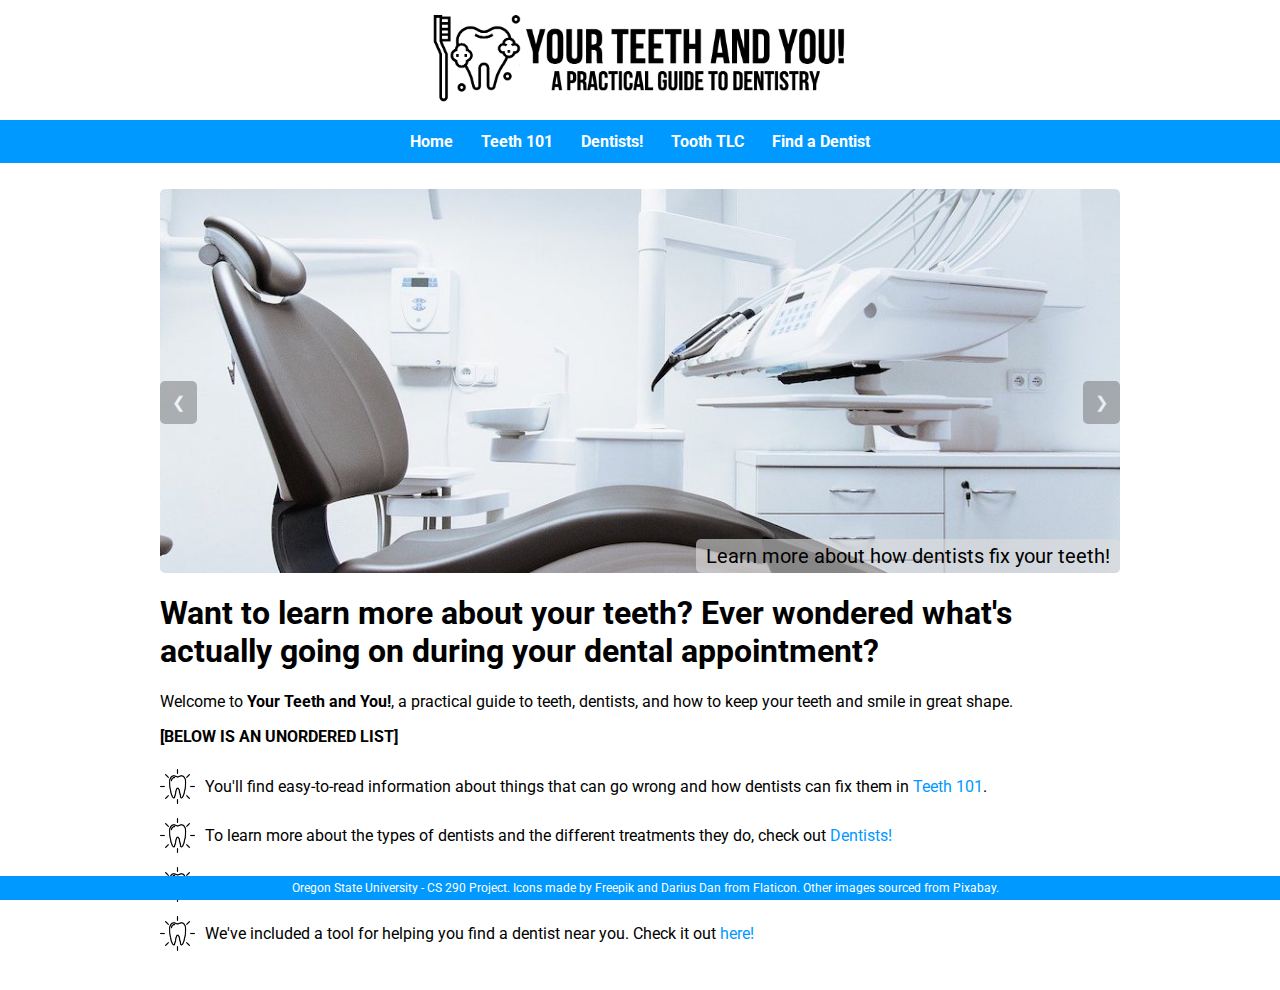
==== index.html @ a54ddd71 "Update index.html" ====
<!DOCTYPE html>
<html>
<head>
  <meta charset="UTF-8" name="viewport" content="width=device-width, initial-scale=1">
  <title>Home</title>
  <link rel="stylesheet" href="styles.css">
  <link rel="shortcut icon" href="Images/favicon.ico">
  <link href="https://fonts.googleapis.com/css2?family=Roboto&display=swap" rel="stylesheet">
</head>
<body>
<!-- Header with Logo -->
<div class="header">
  <a href="https://alankuo-osu.github.io/CS290-Project/index.html"><img src="Images/logo.png"></a>
</div>
<!-- Navbar  -->
<div id="navbar">
  <a href="https://alankuo-osu.github.io/CS290-Project/index.html" id="homeLink">Home</a>
  <a href="https://alankuo-osu.github.io/CS290-Project/teeth101.html">Teeth 101</a>
  <a href="https://alankuo-osu.github.io/CS290-Project/dentists.html">Dentists!</a>
  <a href="https://alankuo-osu.github.io/CS290-Project/toothtlc.html">Tooth TLC</a>
  <a href="https://alankuo-osu.github.io/CS290-Project/finddentist.html">Find a Dentist</a>
</div>
<!-- Content -->
<div class="content">
  <div class="slidesContainer">
    <img id="slide1" src="Images/dental_chair.jpg">
    <img id="slide2" src="Images/dental_kid.jpeg">
    <img id="slide3" src="Images/brushing_teeth.jpg">
    <button class = "slideButtons" id ="leftButton" onclick="changeSlide(-1, 1)">&#10094;</button>
    <button class = "slideButtons" id = "rightButton" onclick="changeSlide(+1, 1)">&#10095;</button>
    <div class="captions" id="caption1">Learn more about how dentists fix your teeth!</div>
    <div class="captions" id="caption2">Learn about the different types of dentists!</div>
    <div class="captions" id="caption3">Learn how to take care of your teeth and smile!</div>
  </div>
  <h1>Want to learn more about your teeth? Ever wondered what's actually going on during your dental appointment?</h1>
  <p>Welcome to <strong>Your Teeth and You!</strong>, a practical guide to teeth, dentists, and how to keep your teeth and smile in great shape.</p>
  <p><strong>[BELOW IS AN UNORDERED LIST]</strong></p>
  <ul>
    <li>You'll find easy-to-read information about things that can go wrong and how dentists can fix them in <a href="https://alankuo-osu.github.io/CS290-Project/teeth101.html">Teeth 101</a>.</li>
    <li>To learn more about the types of dentists and the different treatments they do, check out <a href="https://alankuo-osu.github.io/CS290-Project/dentists.html">Dentists!</a></li>
    <li>Interested in ways to take good care of your teeth? You'll find lots of information on oral hygiene and care in <a href="https://alankuo-osu.github.io/CS290-Project/toothtlc.html">Tooth TLC</a>!</li>
    <li>We've included a tool for helping you find a dentist near you. Check it out <a href="https://alankuo-osu.github.io/CS290-Project/finddentist.html">here!</a></li>
  </ul>
</div>
<script src="script.js"></script>
<!-- Fixed Footer -->
<div id="footer">Oregon State University - CS 290 Project. Icons made by <a target="_blank" href="https://www.flaticon.com/authors/freepik" title="Freepik">Freepik</a> and <a target="_blank" href="https://www.flaticon.com/authors/darius-dan" title="Darius Dan">Darius Dan</a> from <a target="_blank" href="https://www.flaticon.com/" title="Flaticon">Flaticon</a>. Other images sourced from <a target="_blank" href="https://pixabay.com/">Pixabay</a>.</div>
</body>
</html>
---- styles.css ----
body{
  margin:0px;
  font-family: 'Roboto', sans-serif;
}

ul {
  padding:0;
  margin:0;
}


li {
  margin: 0;
  padding: 15px 0 15px 45px;
  list-style: none;
  background-image: url('Images/tooth_bullet_point.png');
  background-repeat: no-repeat;
  background-position: left center;
  background-size: 35px;
}

dt {
  font-weight:bold;
  margin-top:15px;
}

dd {
  font-weight:normal;
  margin:0;
  padding:0;
}

fieldset {
  padding-bottom:0px;
}

/*Header and Nav Bar Styles*/
.header {
  padding: 0.5em;
  text-align: center;
}
.header img{
  width:100%;
  max-width:30em;
}
#navbar {
  position:sticky;
  top:0;
  overflow: hidden;
  background-color: #0099ff;
  padding-top: 0.75em;
  padding-bottom: 0.75em;
  text-align:center;
  z-index: 1;
}

#navbar a {
  display: inline-block;
  color: #ffffff;
  text-align: center;
  padding-left:0.75em;
  padding-right:0.75em;
  text-decoration: none;
  opacity:1;
  transition:0.3s ease;
  font-weight:bold;
}

#navbar a:hover {
  opacity:0.7;

}

.content {
  padding:1em;
  padding-bottom: 2em;
  margin:auto;
  width:75%;
}

.content a {
  text-decoration: none;
  color: #0099ff;
  transition:0.1s ease;
}

.content a:hover {
  color:#66c2ff;
  text-decoration: underline;
}

/* Styles for photo Carousel*/

.slidesContainer {
  max-width:1000px;
  margin:auto;
  position:relative;
  overflow:hidden;
  padding:0;
  margin-top:10px;
}

.slidesContainer img {
  margin-left:auto;
  margin-right:auto;
  display:block;
  max-width:100%;
  max-height:100%;
  width:auto;
  overflow:hidden;
  border-radius: 5px;
}

#slide1 {
  opacity:100;
  transition: opacity 3s ease;
  height:auto;
}

#slide2 {
  height:0;
  opacity:0;
  transition: opacity 3s ease;
}

#slide3 {
  height:0;
  opacity:0;
  transition: opacity 3s ease;
}

.captions{
  position: absolute;
  bottom:0%;
  right:0%;
  background:rgb(224,224,224,0.6);
  font-size:1.25em;
  padding:5px 10px;
  border-radius:5px;
}

#caption1 {
  opacity:100%;
}

#caption2 {
  opacity:0%;
}

#caption3 {
  opacity:0%;
}

.slideButtons {
  position: absolute;
  top: 50%;
  background-color: #555;
  color: white;
  font-size: 16px;
  padding: 12px;
  border: none;
  cursor: pointer;
  border-radius: 5px;
  margin-top:-25px;
  transition: 0.6s ease;
  opacity:40%;
  margin:0;
}

#leftButton {

  left:0%;

}
#rightButton {

  right:0%;

}

#rightButton:hover, #leftButton:hover {
  opacity:80%;
}


.tabHeader {
  overflow:hidden;
  background-color:#0099ff;
  margin:0;
  width:100%;
  border:1px solid #ccc;
  border-bottom:0;
  border-top:0;
  margin:auto;
}

.tabButton {
  background-color:#0099ff;
  margin:0;
  cursor: pointer;
  border:none;
  outline:none;
  font-size:16px;
  color:white;
  font-weight:bold;
  padding: 5px 10px;
  transition: 0.2s;
  float:left;
}

.tabButton:hover {
  background-color: #66c2ff!important;
}

#anatomy {
  background-color: #33adff;
}

.tabContent {
  border:1px solid #ccc;
  margin-top:0;
  width:100%;
  overflow:hidden;
  padding:0;
  margin:auto;
  text-align:center;
  height:450px;

}

.tabContent img {
  max-height:300px;
  max-width:100%;
  margin:auto;
}

.contentPic {
  width:50%;
  margin:auto;
  padding:10px;
  height:250px;
  text-align:center;
  position:relative;
  display:inline-block;
  font-size:10px;
}

.contentPic img {
  max-height:200px;
  display:block;
}

.contentText {
  width:80%;
  margin:auto;
  overflow:scroll;
  max-height:150px;
  overflow-x:hidden;
  text-align:left;
  padding:5px;
  border:1px solid #d9d9d9;

}

#cavitiesContent {
  display:none;
}

#otherContent {
  display:none;
}

#fillings {
  background-color: #33adff;
}

#crownsContent {
  display:none;
}

#extractionsContent {
  display:none;
}

#bracesContent {
  display:none;
}

/*Styles for expanding text*/

.unrotated {
  transform:rotate(0deg);
}

.rotated {
  transform:rotate(90deg);
}

.textHeader {
  -webkit-user-select: none;
  -moz-user-select: none; 
  -ms-user-select: none;
  cursor:pointer;
  font-size:30px;
  font-weight:bold;
  display:inline-block;
  margin-bottom:10px;
}

.textContent {
  padding-left:35px;
  overflow:hidden;
  height:0;
}

.triangle {
  font-size:10px;
  float:left;
  padding: 10px
}

/*Style for embedded video*/
#brushingVideo {
  text-align:center;
}

/*Styles for footer*/
#footer {
  background: #0099ff;
  padding:5px;
  color: #FFFFFF;
  font-size: 12px;
  text-align: center;
  position:fixed;
  bottom:0px;
  width:100%;
}

#footer a{
  color: #ffffff;
  text-decoration: none;
  opacity:1;
  transition:0.3s;

}

#footer a:hover {
  opacity:0.6;

}
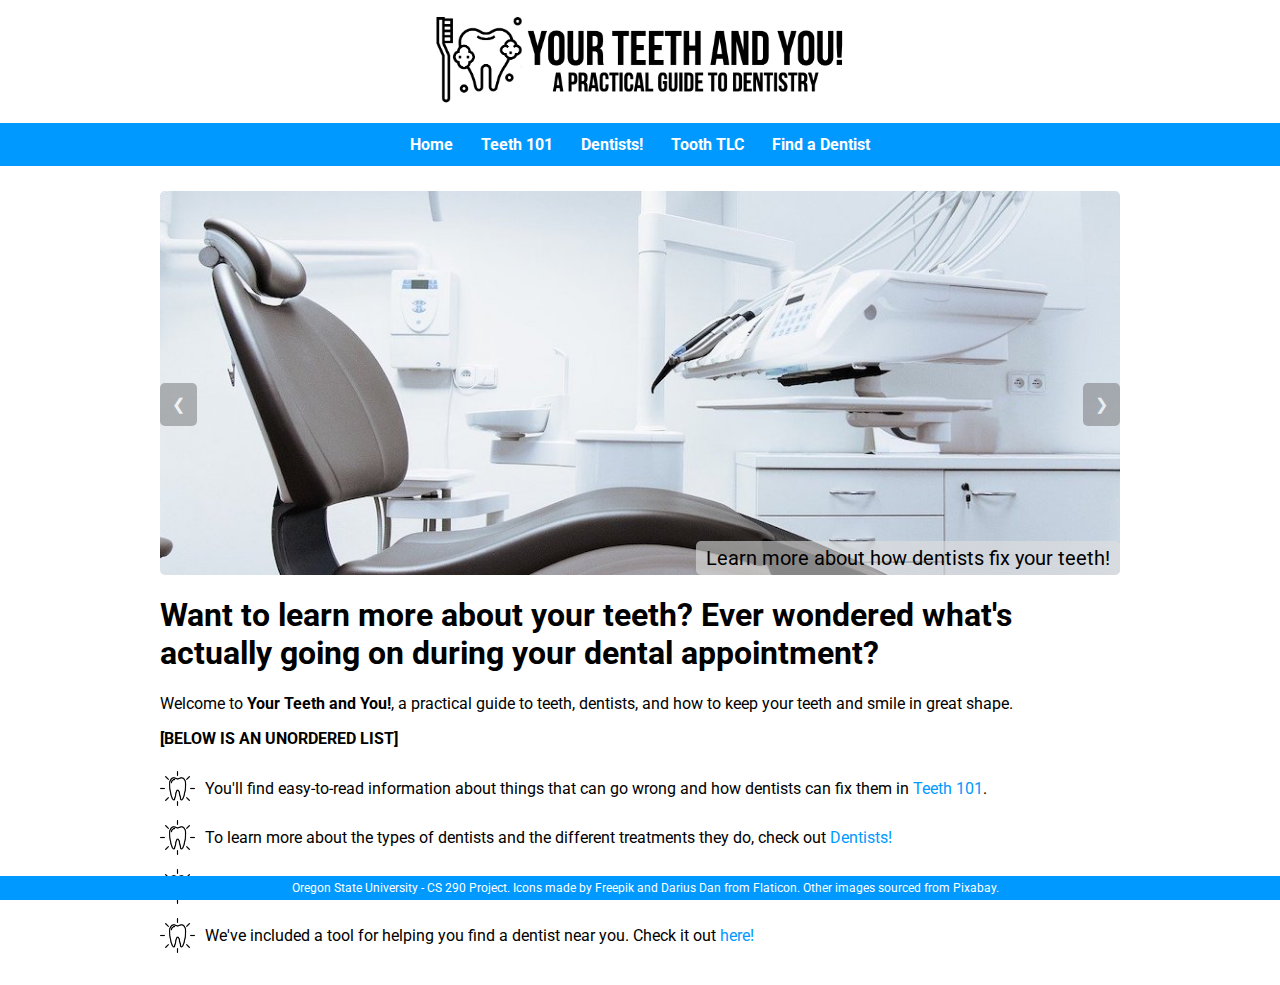
==== commit 43f8f5e6: "root relative paths for images" ====
--- a/index.html
+++ b/index.html
@@ -1,16 +1,17 @@
 <!DOCTYPE html>
-<html>
+<html lang="en">
 <head>
-  <meta charset="UTF-8" name="viewport" content="width=device-width, initial-scale=1">
+  <meta charset="UTF-8">
   <title>Home</title>
+  <meta name="viewport" content="width=device-width, initial-scale=1">
   <link rel="stylesheet" href="styles.css">
-  <link rel="shortcut icon" href="Images/favicon.ico">
+  <link rel="shortcut icon" href="/Images/favicon.ico">
   <link href="https://fonts.googleapis.com/css2?family=Roboto&display=swap" rel="stylesheet">
 </head>
 <body>
 <!-- Header with Logo -->
 <div class="header">
-  <a href="https://alankuo-osu.github.io/CS290-Project/index.html"><img src="Images/logo.png"></a>
+  <a href="https://alankuo-osu.github.io/CS290-Project/index.html"><img src="/Images/logo.png" alt="Site logo"></a>
 </div>
 <!-- Navbar  -->
 <div id="navbar">
@@ -23,9 +24,9 @@
 <!-- Content -->
 <div class="content">
   <div class="slidesContainer">
-    <img id="slide1" src="Images/dental_chair.jpg">
-    <img id="slide2" src="Images/dental_kid.jpeg">
-    <img id="slide3" src="Images/brushing_teeth.jpg">
+    <img id="slide1" src="Images/dental_chair.jpg" alt="A picture of a dental chair">
+    <img id="slide2" src="Images/dental_kid.jpeg" alt="A picture of a dentist treating a child">
+    <img id="slide3" src="Images/brushing_teeth.jpg" alt="A picture of someone brushing their teeth">
     <button class = "slideButtons" id ="leftButton" onclick="changeSlide(-1, 1)">&#10094;</button>
     <button class = "slideButtons" id = "rightButton" onclick="changeSlide(+1, 1)">&#10095;</button>
     <div class="captions" id="caption1">Learn more about how dentists fix your teeth!</div>
@@ -44,6 +45,8 @@
 </div>
 <script src="script.js"></script>
 <!-- Fixed Footer -->
-<div id="footer">Oregon State University - CS 290 Project. Icons made by <a target="_blank" href="https://www.flaticon.com/authors/freepik" title="Freepik">Freepik</a> and <a target="_blank" href="https://www.flaticon.com/authors/darius-dan" title="Darius Dan">Darius Dan</a> from <a target="_blank" href="https://www.flaticon.com/" title="Flaticon">Flaticon</a>. Other images sourced from <a target="_blank" href="https://pixabay.com/">Pixabay</a>.</div>
+<div id="footer">
+  Oregon State University - CS 290 Project. Icons made by <a target="_blank" href="https://www.flaticon.com/authors/freepik" title="Freepik">Freepik</a> and <a target="_blank" href="https://www.flaticon.com/authors/darius-dan" title="Darius Dan">Darius Dan</a> from <a target="_blank" href="https://www.flaticon.com/" title="Flaticon">Flaticon</a>. Other images sourced from <a target="_blank" href="https://pixabay.com/">Pixabay</a>.
+</div>
 </body>
 </html>
--- a/styles.css
+++ b/styles.css
@@ -1,4 +1,4 @@
-
+/*Overall Styles*/
 body{
   margin:0px;
   font-family: 'Roboto', sans-serif;
@@ -9,7 +9,7 @@
   margin:0;
 }
 
-
+/*Style for custom bullet points*/
 li {
   margin: 0;
   padding: 15px 0 15px 45px;
@@ -37,20 +37,22 @@
 
 /*Header and Nav Bar Styles*/
 .header {
-  padding: 0.5em;
+  padding: 10px;
   text-align: center;
 }
+
 .header img{
   width:100%;
-  max-width:30em;
-}
+  max-width:475px;
+}
+
 #navbar {
   position:sticky;
   top:0;
   overflow: hidden;
   background-color: #0099ff;
-  padding-top: 0.75em;
-  padding-bottom: 0.75em;
+  padding-top: 12px;
+  padding-bottom: 12px;
   text-align:center;
   z-index: 1;
 }
@@ -59,8 +61,8 @@
   display: inline-block;
   color: #ffffff;
   text-align: center;
-  padding-left:0.75em;
-  padding-right:0.75em;
+  padding-left:12px;
+  padding-right:12px;
   text-decoration: none;
   opacity:1;
   transition:0.3s ease;
@@ -73,8 +75,8 @@
 }
 
 .content {
-  padding:1em;
-  padding-bottom: 2em;
+  padding:15px;
+  padding-bottom: 25px;
   margin:auto;
   width:75%;
 }
@@ -91,7 +93,6 @@
 }
 
 /* Styles for photo Carousel*/
-
 .slidesContainer {
   max-width:1000px;
   margin:auto;
@@ -113,7 +114,7 @@
 }
 
 #slide1 {
-  opacity:100;
+  opacity:1;
   transition: opacity 3s ease;
   height:auto;
 }
@@ -135,21 +136,21 @@
   bottom:0%;
   right:0%;
   background:rgb(224,224,224,0.6);
-  font-size:1.25em;
+  font-size:20px;
   padding:5px 10px;
   border-radius:5px;
 }
 
 #caption1 {
-  opacity:100%;
+  opacity:1;
 }
 
 #caption2 {
-  opacity:0%;
+  opacity:0;
 }
 
 #caption3 {
-  opacity:0%;
+  opacity:0;
 }
 
 .slideButtons {
@@ -164,26 +165,24 @@
   border-radius: 5px;
   margin-top:-25px;
   transition: 0.6s ease;
-  opacity:40%;
+  opacity:0.4;
   margin:0;
 }
 
 #leftButton {
-
   left:0%;
-
-}
+}
+
 #rightButton {
-
   right:0%;
-
 }
 
 #rightButton:hover, #leftButton:hover {
-  opacity:80%;
-}
-
-
+  opacity:0.8;
+}
+
+/*Styles for tabbed content*/
+/*Tutorial at https://www.w3schools.com/howto/howto_js_tabs.asp used as a knowledge base for styling tabs*/
 .tabHeader {
   overflow:hidden;
   background-color:#0099ff;
@@ -223,10 +222,10 @@
   width:100%;
   overflow:hidden;
   padding:0;
-  margin:auto;
+  margin-right:auto;
+  margin-left:auto;
   text-align:center;
   height:450px;
-
 }
 
 .tabContent img {
@@ -260,21 +259,20 @@
   text-align:left;
   padding:5px;
   border:1px solid #d9d9d9;
-
-}
-
-#cavitiesContent {
-  display:none;
-}
-
-#otherContent {
-  display:none;
 }
 
 #fillings {
   background-color: #33adff;
 }
 
+#cavitiesContent {
+  display:none;
+}
+
+#otherContent {
+  display:none;
+}
+
 #crownsContent {
   display:none;
 }
@@ -287,8 +285,7 @@
   display:none;
 }
 
-/*Styles for expanding text*/
-
+/*Styles for expanding text sections*/
 .unrotated {
   transform:rotate(0deg);
 }
@@ -342,10 +339,8 @@
   text-decoration: none;
   opacity:1;
   transition:0.3s;
-
 }
 
 #footer a:hover {
   opacity:0.6;
-
-}
+}
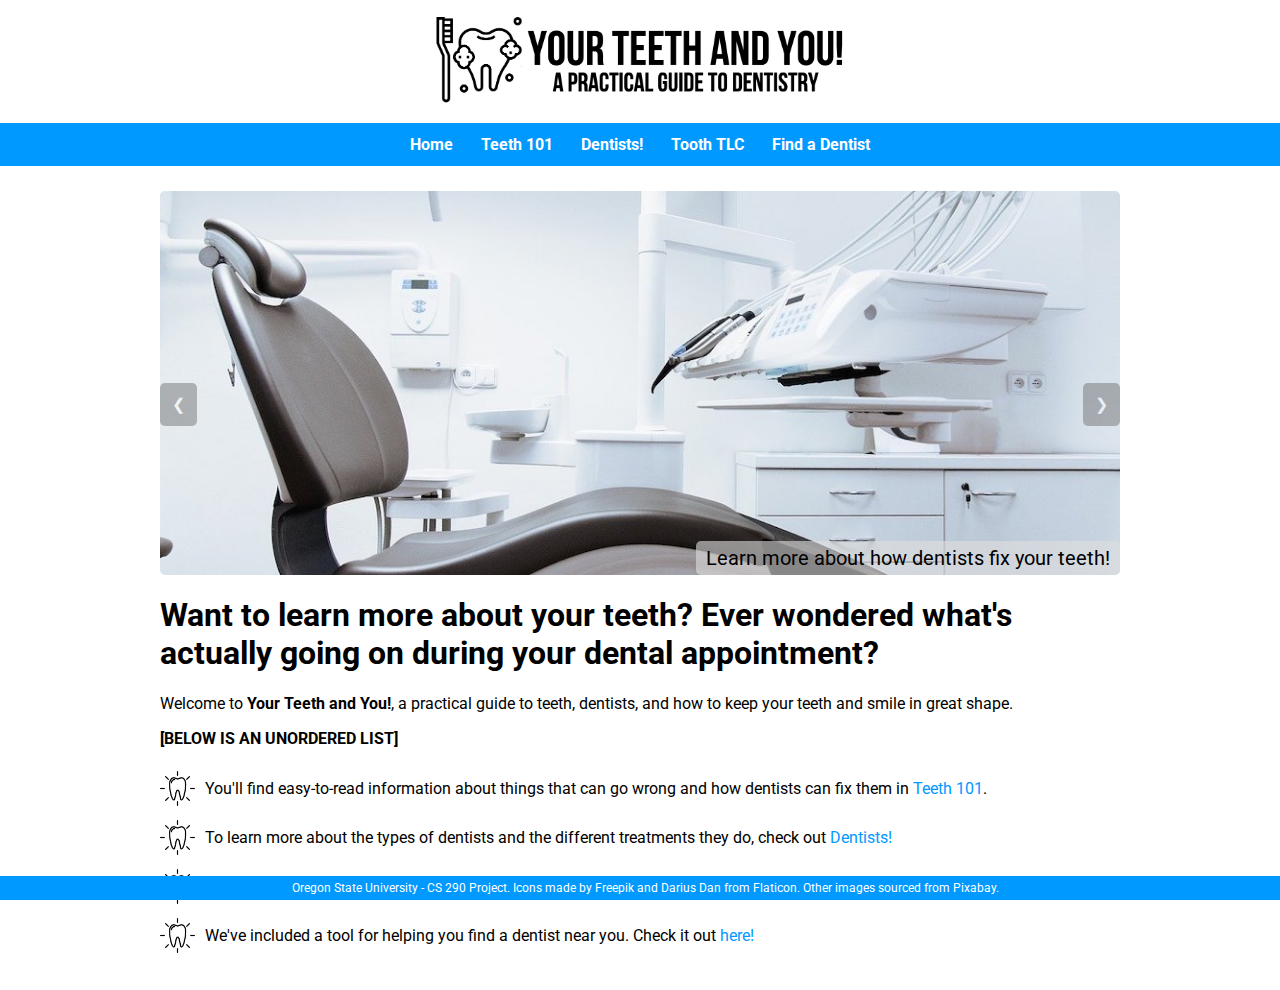
==== commit 7e6dac2b: "changed favicon" ====
--- a/index.html
+++ b/index.html
@@ -5,13 +5,13 @@
   <title>Home</title>
   <meta name="viewport" content="width=device-width, initial-scale=1">
   <link rel="stylesheet" href="styles.css">
-  <link rel="shortcut icon" href="/Images/favicon.ico">
+  <link rel="icon" href="/favicon.ico">
   <link href="https://fonts.googleapis.com/css2?family=Roboto&display=swap" rel="stylesheet">
 </head>
 <body>
 <!-- Header with Logo -->
 <div class="header">
-  <a href="https://alankuo-osu.github.io/CS290-Project/index.html"><img src="/Images/logo.png" alt="Site logo"></a>
+  <a href="https://alankuo-osu.github.io/CS290-Project/index.html"><img src="Images/logo.png" alt="Site logo"></a>
 </div>
 <!-- Navbar  -->
 <div id="navbar">
--- a/styles.css
+++ b/styles.css
@@ -20,6 +20,7 @@
   background-size: 35px;
 }
 
+/*Styles for Find-A-Dentist form and results*/
 dt {
   font-weight:bold;
   margin-top:15px;
@@ -71,12 +72,11 @@
 
 #navbar a:hover {
   opacity:0.7;
-
 }
 
 .content {
   padding:15px;
-  padding-bottom: 25px;
+  padding-bottom: 30px;
   margin:auto;
   width:75%;
 }
@@ -156,7 +156,7 @@
 .slideButtons {
   position: absolute;
   top: 50%;
-  background-color: #555;
+  background-color: #595959;
   color: white;
   font-size: 16px;
   padding: 12px;
